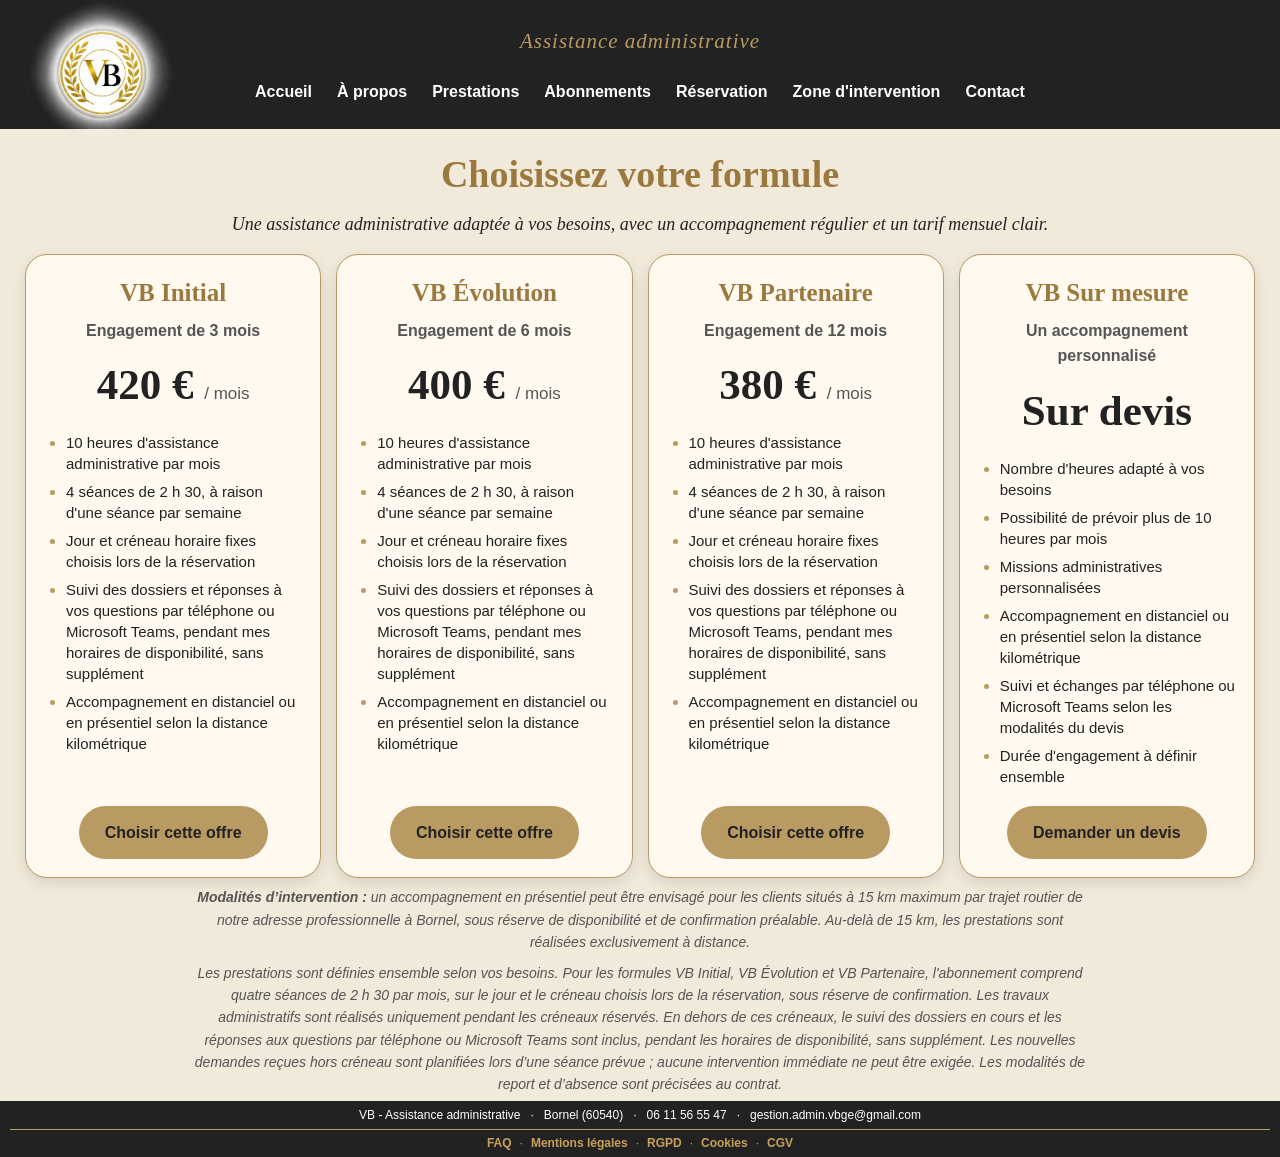
==== abonnements.html @ 1463db6f "Add files via upload" ====
<!DOCTYPE html>
<html lang="fr">
<head>
    <meta charset="UTF-8">
    <meta name="viewport" content="width=device-width, initial-scale=1.0">
    <title>Abonnements - VB Assistance administrative</title>
    <link rel="stylesheet" href="css/style.css">
    <style>
        /* Réglages uniquement pour la page Abonnements */
        body { min-height: 100vh; min-height: 100dvh; display: flex; flex-direction: column; margin: 0; }
        body > header { flex-shrink: 0; }
        body > main.page-abonnements { flex: 1 0 auto; width: 100%; box-sizing: border-box; }
        body > footer.footer-abonnements { margin-top: auto; flex-shrink: 0; width: 100%; box-sizing: border-box; background: #222222; color: #FFFFFF; text-align: center; padding: 6px 10px; }
        .coordonnees-abonnements { display: flex; justify-content: center; align-items: center; flex-wrap: wrap; gap: 5px 10px; font-size: 12px; line-height: 1.4; }
        .footer-abonnements .liens-legaux { display: flex; justify-content: center; align-items: center; flex-wrap: wrap; gap: 8px; margin: 5px 0 0; padding: 5px 0 0; border-top: 1px solid #B89A62; font-size: 12px; line-height: 1.4; }
        .footer-abonnements .liens-legaux a, .footer-abonnements .liens-legaux span { color: #C8A059; }
        .footer-abonnements .liens-legaux a { text-decoration: none; font-weight: bold; }
        .footer-abonnements .liens-legaux a:hover { text-decoration: underline; }
        @media (min-width: 1100px) {
            .page-abonnements { padding-top: 15px; padding-bottom: 5px; }
            .page-abonnements h1 { margin-bottom: 5px; }
            .page-abonnements .intro-abonnements { margin-bottom: 15px; }
            .page-abonnements .carte-abonnement { padding-top: 18px; padding-bottom: 18px; }
            .page-abonnements .carte-abonnement h2 { margin-bottom: 5px; }
            .page-abonnements .duree-abonnement { margin-bottom: 8px; }
            .page-abonnements .prix-abonnement { margin-bottom: 12px; }
            .page-abonnements .carte-abonnement li { margin-bottom: 7px; line-height: 1.4; }
            .page-abonnements .carte-abonnement ul { margin-bottom: 12px; }
            .page-abonnements .note-abonnements { margin-top: 8px; margin-bottom: 0; }
        }
        @media (max-width: 1099px) { .page-abonnements { padding-bottom: 20px; } }
    </style>
</head>
<body>
    <header>
        <img src="logo-vb-soleil-recadre.png" alt="Logo VB" class="logo-vb" style="width: 165px; height: auto; position: absolute; top: -10px; left: 20px;">
        <p>Assistance administrative</p>
        <nav>
            <a href="index.html">Accueil</a>
            <a href="apropos.html">À propos</a>
            <a href="prestations.html">Prestations</a>
            <a href="abonnements.html">Abonnements</a>
            <a href="reservation.html">Réservation</a>
            <a href="zone-intervention.html">Zone d'intervention</a>
            <a href="contact.html">Contact</a>
        </nav>
    </header>
    <main class="page-abonnements">
        <h1>Choisissez votre formule</h1>
        <p class="intro-abonnements">Une assistance administrative adaptée à vos besoins, avec un accompagnement régulier et un tarif mensuel clair.</p>
        <div class="grille-abonnements">
            <!-- VB INITIAL -->
            <article class="carte-abonnement">
                <h2>VB Initial</h2>
                <p class="duree-abonnement">Engagement de 3 mois</p>
                <p class="prix-abonnement">420 € <span>/ mois</span></p>
                <ul>
                    <li>10 heures d'assistance administrative par mois</li>
                    <li>4 séances de 2 h 30, à raison d'une séance par semaine</li>
                    <li>Jour et créneau horaire fixes choisis lors de la réservation</li>
                    <li>Suivi des dossiers et réponses à vos questions par téléphone ou Microsoft Teams, pendant mes horaires de disponibilité, sans supplément</li>
                    <li>Accompagnement en distanciel ou en présentiel selon la distance kilométrique</li>
                </ul>
                <a class="bouton-abonnement" href="reservation.html?formule=VB%20Initial">Choisir cette offre</a>
            </article>
            <!-- VB ÉVOLUTION -->
            <article class="carte-abonnement abonnement-evolution">
                <h2>VB Évolution</h2>
                <p class="duree-abonnement">Engagement de 6 mois</p>
                <p class="prix-abonnement">400 € <span>/ mois</span></p>
                <ul>
                    <li>10 heures d'assistance administrative par mois</li>
                    <li>4 séances de 2 h 30, à raison d'une séance par semaine</li>
                    <li>Jour et créneau horaire fixes choisis lors de la réservation</li>
                    <li>Suivi des dossiers et réponses à vos questions par téléphone ou Microsoft Teams, pendant mes horaires de disponibilité, sans supplément</li>
                    <li>Accompagnement en distanciel ou en présentiel selon la distance kilométrique</li>
                </ul>
                <a class="bouton-abonnement" href="reservation.html?formule=VB%20Evolution">Choisir cette offre</a>
            </article>
            <!-- VB PARTENAIRE -->
            <article class="carte-abonnement">
                <h2>VB Partenaire</h2>
                <p class="duree-abonnement">Engagement de 12 mois</p>
                <p class="prix-abonnement">380 € <span>/ mois</span></p>
                <ul>
                    <li>10 heures d'assistance administrative par mois</li>
                    <li>4 séances de 2 h 30, à raison d'une séance par semaine</li>
                    <li>Jour et créneau horaire fixes choisis lors de la réservation</li>
                    <li>Suivi des dossiers et réponses à vos questions par téléphone ou Microsoft Teams, pendant mes horaires de disponibilité, sans supplément</li>
                    <li>Accompagnement en distanciel ou en présentiel selon la distance kilométrique</li>
                </ul>
                <a class="bouton-abonnement" href="reservation.html?formule=VB%20Partenaire">Choisir cette offre</a>
            </article>
            <!-- VB SUR MESURE -->
            <article class="carte-abonnement">
                <h2>VB Sur mesure</h2>
                <p class="duree-abonnement">Un accompagnement personnalisé</p>
                <p class="prix-abonnement">Sur devis</p>
                <ul>
                    <li>Nombre d'heures adapté à vos besoins</li>
                    <li>Possibilité de prévoir plus de 10 heures par mois</li>
                    <li>Missions administratives personnalisées</li>
                    <li>Accompagnement en distanciel ou en présentiel selon la distance kilométrique</li>
                    <li>Suivi et échanges par téléphone ou Microsoft Teams selon les modalités du devis</li>
                    <li>Durée d'engagement à définir ensemble</li>
                </ul>
                <a class="bouton-abonnement" href="mailto:gestion.admin.vbge@gmail.com?subject=Demande%20de%20devis%20-%20VB%20Sur%20mesure">Demander un devis</a>
            </article>
        </div>
        <p class="note-abonnements"><strong>Modalités d’intervention :</strong> un accompagnement en présentiel peut être envisagé pour les clients situés à 15 km maximum par trajet routier de notre adresse professionnelle à Bornel, sous réserve de disponibilité et de confirmation préalable. Au-delà de 15 km, les prestations sont réalisées exclusivement à distance.</p>

        <p class="note-abonnements">Les prestations sont définies ensemble selon vos besoins. Pour les formules VB Initial, VB Évolution et VB Partenaire, l'abonnement comprend quatre séances de 2 h 30 par mois, sur le jour et le créneau choisis lors de la réservation, sous réserve de confirmation. Les travaux administratifs sont réalisés uniquement pendant les créneaux réservés. En dehors de ces créneaux, le suivi des dossiers en cours et les réponses aux questions par téléphone ou Microsoft Teams sont inclus, pendant les horaires de disponibilité, sans supplément. Les nouvelles demandes reçues hors créneau sont planifiées lors d’une séance prévue ; aucune intervention immédiate ne peut être exigée. Les modalités de report et d’absence sont précisées au contrat.</p>
    </main>
    <footer class="footer-abonnements">
        <div class="coordonnees-abonnements"><span>VB - Assistance administrative</span><span>·</span><span>Bornel (60540)</span><span>·</span><span>06 11 56 55 47</span><span>·</span><span>gestion.admin.vbge@gmail.com</span></div>
        <div class="liens-legaux"><a href="faq.html">FAQ</a><span>·</span><a href="mentions-legales.html">Mentions légales</a><span>·</span><a href="rgpd.html">RGPD</a><span>·</span><a href="cookies.html">Cookies</a><span>·</span><a href="cgv.html">CGV</a></div>
    </footer>
</body>
</html>
---- css/style.css ----
/* =================================
   IDENTITE VISUELLE DE VB
================================= */

:root {
    --or: #B89A62;
    --beige: #F1E9DA;
    --noir: #222222;
    --blanc: #FFFFFF;
}

* {
    box-sizing: border-box;
}

body {
    margin: 0;
    font-family: Arial, sans-serif;
    background-color: var(--beige);
    color: var(--noir);
    line-height: 1.6;
}

/* EN-TETE */

header {
    background-color: var(--noir);
    color: var(--blanc);
    text-align: center;
    padding: 25px 20px;
}

header h1 {
    color: var(--or);
    font-size: 38px;
    margin: 0;
    letter-spacing: 4px;
}

header p {
    margin: 0 0 20px;
}

/* MENU */

nav {
    display: flex;
    justify-content: center;
    flex-wrap: wrap;
    gap: 25px;
}

nav a {
    color: var(--blanc);
    text-decoration: none;
    font-weight: bold;
}

nav a:hover {
    color: var(--or);
}

/* CONTENU */

main {
    width: 100%;
    max-width: none;
    margin: 0;
    padding: 0;
}
section {
    text-align: center;
    margin-bottom: 55px;
}

h2 {
    color: var(--or);
    font-size: 30px;
}

h3 {
    font-size: 26px;
}

/* PIED DE PAGE */

footer {
    background-color: var(--noir);
    color: var(--blanc);
    text-align: center;
    padding: 25px;
}

/* ADAPTATION TELEPHONE */

@media (max-width: 600px) {
    nav {
        flex-direction: column;
        gap: 12px;
    }

    main {
        padding: 30px 15px;
    }

    header h1 {
        font-size: 30px;
    }
}/* IMAGE DE FOND DE L'ACCUEIL */

.hero {
    background:
        linear-gradient(rgba(34, 34, 34, 0.40), rgba(34, 34, 34, 0.55)),
        url("../bureau-vb.png") center center / cover no-repeat;

    min-height: 100vh;
    width: 100%;
    padding: 100px 30px;
    border-radius: 0;
    color: white;

    display: flex;
    flex-direction: column;
    justify-content: flex-start;
    align-items: center;
}header p {
    font-family: Georgia, serif;
    font-size: 21px;
    font-style: italic;
    letter-spacing: 1px;
    color: #B89A62;
}

.bulle-gauche {
    align-self: flex-start;
    margin-left: 5%;
    background-color: #F1E9DA;
    color: #222222;
    border-bottom-left-radius: 4px;
}

.bulle-droite {
    align-self: flex-end;
    margin-right: 5%;
    margin-top: 35px;
    background-color: #B89A62;
    color: #222222;
    border-bottom-right-radius: 4px;
}/* BULLES DE MESSAGE VB */

.hero {
    position: relative;
}

.bulle-message {
    position: absolute;
    z-index: 2;
    max-width: 380px;
    padding: 18px 25px;
    border-radius: 25px;
    box-shadow: 0 5px 15px rgba(0,0,0,0.25);
}

.bulle-message p {
    margin: 0;
    font-family: Georgia, serif;
    font-size: 23px;
    font-style: italic;
    line-height: 1.4;
}

.bulle-gauche {
    top: 35%;
    left: 5%;
    background: #F1E9DA;
    color: #222222;
}

.bulle-gauche::after {
    content: "";
    position: absolute;
    bottom: -15px;
    right: 35px;
    border-width: 16px 16px 0 0;
    border-style: solid;
    border-color: #F1E9DA transparent transparent transparent;
}

.bulle-droite {
    top: 51%;
    right: 20%;
    background: #B89A62;
    color: #222222;
}

.bulle-droite::after {
    content: "";
    position: absolute;
    bottom: -15px;
    left: 35px;
    border-width: 16px 0 0 16px;
    border-style: solid;
    border-color: #B89A62 transparent transparent transparent;
}.hero h2 {
    font-size: 64px;
    font-weight: bold;
    letter-spacing: 4px;
    color: #B89A62;
    -webkit-text-stroke: 1.5px #222222;
    text-shadow: 2px 3px 5px rgba(0,0,0,0.6);
    margin-top: -20px;
}

.logo-vb {
    width: 220px;
    height: auto;
    position: absolute;
    top: 5px;
    left: 20px;
    border-radius: 0;
    box-shadow: none;
}/* PAGE À PROPOS */

.page-apropos {
    width: 100%;
    max-width: none;
    margin: 0;
    padding: 0;
}

.image-apropos {
    display: block;
    width: auto;
    max-width: 100%;
    max-height: calc(100vh - 130px);
    height: auto;
    margin: 0 auto;
    object-fit: contain;
}

/* CENTRER LA PHOTO À PROPOS */

.page-apropos {
    width: 100%;
    display: flex;
    justify-content: center;
    align-items: center;
    padding: 0;
    margin: 0;
}

.image-apropos {
    display: block;
    width: auto;
    max-width: 100%;
    max-height: calc(100vh - 125px);
    object-fit: contain;
    margin: 0 auto;
}/* CORRECTION PHOTO À PROPOS */

.page-apropos {
    width: 100%;
    display: flex;
    justify-content: center;
    align-items: center;
    margin: 0;
    padding: 0;
}

.page-apropos .image-apropos {
    display: block;
    width: 75%;
    max-width: 100%;
    height: auto;
    max-height: calc(100vh - 145px);
    object-fit: contain;
    margin: 0 auto;
}/* PAGE À PROPOS : PHOTO ET BULLES */

.presentation-vb {
    display: grid;
    grid-template-columns: 1fr 2fr 1fr;
    column-gap: 15px;
    row-gap: 30px;
    align-items: start;
    width: 100%;
    margin: 0;
    padding: 15px;
}

/* PHOTO CENTRALE */

.photo-centrale {
    grid-column: 2;
    grid-row: 1;
    min-width: 0;
    align-self: start;
}

.photo-centrale img {
    display: block;
    width: 100%;
    height: auto;
    border-radius: 8px;
}

/* BULLES DU HAUT */

.colonne-gauche,
.colonne-droite {
    display: flex;
    flex-direction: column;
    gap: 85px;
    padding-top: 75px;
    min-width: 0;
}

.colonne-gauche {
    grid-column: 1;
    grid-row: 1;
}

.colonne-droite {
    grid-column: 3;
    grid-row: 1;
}

/* STYLE DES BULLES */

.bulle-apropos {
    background: rgba(255, 250, 240, 0.96);
    border: 1px solid #B89A62;
    border-radius: 16px;
    padding: 14px;
    box-shadow: 0 5px 15px rgba(0, 0, 0, 0.12);
    text-align: left;
    font-size: 14px;
    line-height: 1.4;
    min-width: 0;
    opacity: 0;
    animation: apparition-bulle 1s ease forwards;
}

.bulle-apropos h3 {
    color: #9B783D;
    font-family: Georgia, serif;
    font-size: 19px;
    margin: 0 0 10px;
}

.bulle-apropos p {
    margin: 0 0 8px;
}



.bulles-bas {
    grid-column: 1 / 4;
    grid-row: 2;
    display: grid;
    grid-template-columns: 1fr 1fr;
    gap: 20px;
    width: 75%;
    margin: 0 auto;
}

.bulles-bas .bulle-6,
.bulles-bas .bulle-5 {
    grid-column: auto;
    grid-row: auto;
    width: 100%;
    margin: 0;
}

/* ANIMATIONS PROGRESSIVES *//* LES DEUX BULLES SOUS LA PHOTO */

.bulle-1 { animation-delay: 0.5s; }
.bulle-3 { animation-delay: 1.5s; }
.bulle-2 { animation-delay: 2.5s; }
.bulle-4 { animation-delay: 3.5s; }

.bulle-6 {
    animation: apparition-gauche 1s ease forwards;
    animation-delay: 4.5s;
}

.bulle-5 {
    animation: apparition-droite 1s ease forwards;
    animation-delay: 5.5s;
}

@keyframes apparition-bulle {
    from {
        opacity: 0;
        transform: translateY(20px);
    }
    to {
        opacity: 1;
        transform: translateY(0);
    }
}

@keyframes apparition-gauche {
    from {
        opacity: 0;
        transform: translateX(-60px);
    }
    to {
        opacity: 1;
        transform: translateX(0);
    }
}

@keyframes apparition-droite {
    from {
        opacity: 0;
        transform: translateX(60px);
    }
    to {
        opacity: 1;
        transform: translateX(0);
    }
}

/* ADAPTATION TABLETTES ET TÉLÉPHONES */

@media (max-width: 900px) {
    .presentation-vb {
        grid-template-columns: 1fr;
        gap: 25px;
    }

    .photo-centrale,
    .colonne-gauche,
    .colonne-droite,
    .bulle-5,
    .bulle-6 {
        grid-column: 1;
        grid-row: auto;
        width: 100%;
    }

    .photo-centrale {
        grid-row: 1;
    }

    .colonne-gauche,
    .colonne-droite {
        padding-top: 0;
         gap: 25px;
}

} 
/* ===== PAGE PRESTATIONS ===== */

.page-prestations {
    width: 100%;
    max-width: 1800px;
    margin: 0 auto;
    padding: 35px 20px 60px;
}

.intro-prestations {
    width: 100%;
    max-width: none;
    margin: 0 auto 65px;
    text-align: center;

    font-family: Georgia, serif;
    font-size: 20px;
    font-weight: bold;
    font-style: italic;
    letter-spacing: 0.2px;
    line-height: 1.5;

    color: #222222;
}

@media (min-width: 1200px) {
    .intro-prestations {
        white-space: nowrap;
       font-size: 20px;
    }
}

.grille-prestations {
    display: grid;
    grid-template-columns: repeat(4, minmax(0, 1fr));
    gap: 12px;
    align-items: stretch;
    text-align: left;
    margin-bottom: 0;
}

.cadre-prestation {
    min-width: 0;
    padding: 25px 17px;
    border: 1px solid #B89A62;
    border-radius: 22px;
    background-color: #FFF9F0;
    color: #222222;
    text-align: left;
    box-shadow: 0 4px 12px rgba(0, 0, 0, 0.08);
    opacity: 0;
    animation: descente-prestation 0.9s ease-out forwards;
}

.cadre-prestation:nth-child(1) { animation-delay: 0.2s; }
.cadre-prestation:nth-child(2) { animation-delay: 0.7s; }
.cadre-prestation:nth-child(3) { animation-delay: 1.2s; }
.cadre-prestation:nth-child(4) { animation-delay: 1.7s; }

.cadre-prestation h2 {
    margin: -70px 0 25px;
    min-height: 45px;
    padding: 0;

    font-family: Georgia, serif;
    font-size: 23px;
    font-weight: bold;
    line-height: 1.2;
    text-align: center;
    color: #9B783D;

    border: none;
}

.cadre-prestation ul {
    margin: 0;
    padding-left: 20px;
    text-align: left;
}

.cadre-prestation li {
    margin-bottom: 12px;
    font-size: 14px;
    line-height: 1.5;
    text-align: left;
}

.cadre-prestation li::marker {
    color: #B89A62;
}

@keyframes descente-prestation {
    from {
        opacity: 0;
        transform: translateY(-100px);
    }
    to {
        opacity: 1;
        transform: translateY(0);
    }
}

@media (max-width: 1100px) {
    .grille-prestations {
        grid-template-columns: repeat(2, minmax(0, 1fr));
    }
}

@media (max-width: 650px) {
    .grille-prestations {
        grid-template-columns: 1fr;
    }

    .page-prestations {
        padding: 25px 15px;
    }

    .cadre-prestation h2 {
        min-height: 0;
    }
}

@media (prefers-reduced-motion: reduce) {
    .cadre-prestation {
        animation: none;
        opacity: 1;
    }
}

.intro-prestations {
    font-style: italic;
    animation: defilement-vb 25s linear infinite alternate;
}

@keyframes defilement-vb {
    0% {
        transform: translateX(-20%);
    }

    100% {
        transform: translateX(20%);
    }
}

@media (prefers-reduced-motion: reduce) {
    .intro-prestations {
        animation: none;
        white-space: normal;
        height: auto;
    }
}/* PHOTOS EN ARRIÈRE-PLAN DES PRESTATIONS */

.cadre-prestation.gestion {
    background:
        linear-gradient(to bottom, transparent 0%, #FFF9F0 45%),
        url("../photo-gestion.png") center top / 100% auto no-repeat;
    background-color: #FFF9F0;
}

.cadre-prestation.facturation {
    background:
        linear-gradient(to bottom, transparent 0%, #FFF9F0 45%),
        url("../photo-factures.png") center top / 100% auto no-repeat;
    background-color: #FFF9F0;
}

.cadre-prestation.relation {
    background:
        linear-gradient(to bottom, transparent 0%, #FFF9F0 45%),
        url("../photo-relation.png") center top / 100% auto no-repeat;
    background-color: #FFF9F0;
}

.cadre-prestation.planification {
    background:
        linear-gradient(to bottom, transparent 0%, #FFF9F0 45%),
        url("../photo-planification.png") center top / 100% auto no-repeat;
    background-color: #FFF9F0;
}/* =================================
   PAGE ABONNEMENTS VB
================================= */

.page-abonnements {
    width: 100%;
    max-width: 1450px;
    margin: 0 auto;
    padding: 40px 25px 65px;
    text-align: center;
}

.page-abonnements h1 {
    font-family: Georgia, serif;
    font-size: 38px;
    color: #9B783D;
    margin: 0 0 15px;
}

.intro-abonnements {
    font-family: Georgia, serif;
    font-size: 19px;
    font-style: italic;
    color: #222222;
    margin: 0 auto 45px;
    max-width: 900px;
}

.grille-abonnements {
    display: grid;
    grid-template-columns: repeat(3, minmax(0, 1fr));
    gap: 25px;
    align-items: stretch;
}

.carte-abonnement {
    display: flex;
    flex-direction: column;
    align-items: center;
    min-width: 0;
    padding: 35px 25px;
    background: #FFF9F0;
    border: 1px solid #B89A62;
    border-radius: 22px;
    box-shadow: 0 5px 15px rgba(0, 0, 0, 0.10);
    transition: transform 0.3s ease,
                box-shadow 0.3s ease;
}

.carte-abonnement:hover {
    transform: translateY(-6px);
    box-shadow: 0 10px 25px rgba(0, 0, 0, 0.15);
}

.carte-abonnement h2 {
    font-family: Georgia, serif;
    font-size: 29px;
    color: #9B783D;
    margin: 0 0 12px;
}

.duree-abonnement {
    font-size: 16px;
    font-weight: bold;
    color: #555555;
    margin: 0 0 20px;
}

.prix-abonnement {
    font-family: Georgia, serif;
    font-size: 43px;
    font-weight: bold;
    color: #222222;
    margin: 0 0 28px;
}

.prix-abonnement span {
    font-family: Arial, sans-serif;
    font-size: 17px;
    font-weight: normal;
    color: #555555;
}

.carte-abonnement ul {
    width: 100%;
    padding-left: 22px;
    margin: 0 0 30px;
    text-align: left;
    flex-grow: 1;
}

.carte-abonnement li {
    font-size: 15px;
    line-height: 1.6;
    margin-bottom: 14px;
    color: #222222;
}

.carte-abonnement li::marker {
    color: #B89A62;
}

.bouton-abonnement {
    display: inline-block;
    padding: 14px 26px;
    background: #B89A62;
    color: #222222;
    font-size: 16px;
    font-weight: bold;
    text-decoration: none;
    border-radius: 30px;
    transition: background 0.3s ease;
}

.bouton-abonnement:hover {
    background: #D4B77C;
}

.abonnement-evolution {
    border: 2px solid #B89A62;
}

.note-abonnements {
    max-width: 900px;
    margin: 35px auto 0;
    font-size: 14px;
    font-style: italic;
    color: #555555;
}

/* ADAPTATION TABLETTES */

@media (max-width: 950px) {
    .grille-abonnements {
        grid-template-columns: 1fr;
        max-width: 550px;
        margin: 0 auto;
    }
}

/* ADAPTATION TÉLÉPHONES */

@media (max-width: 650px) {
    .page-abonnements {
        padding: 25px 15px 45px;
    }

    .page-abonnements h1 {
        font-size: 30px;
    }

    .intro-abonnements {
        font-size: 17px;
    }

    .carte-abonnement {
        padding: 25px 20px;
    }
}

@media (prefers-reduced-motion: reduce) {
    .carte-abonnement {
        transition: none;
    }
}/* QUATRE CARTES D'ABONNEMENT */

@media (min-width: 1101px) {
    .grille-abonnements {
        grid-template-columns: repeat(4, minmax(0, 1fr));
        gap: 15px;
    }

    .carte-abonnement {
        padding: 30px 18px;
    }

    .carte-abonnement h2 {
        font-size: 25px;
    }
}/* AJUSTEMENT PAGE ABONNEMENTS */

@media (min-width: 1200px) {
    .intro-abonnements {
        max-width: none;
        white-space: nowrap;
        font-size: 18px;
        margin-bottom: 25px;
    }

    .page-abonnements {
        padding-top: 30px;
    }
}/* REMONTER LA PHRASE SOUS LES ABONNEMENTS */

.note-abonnements {
    margin-top: 15px;
}/* CORRECTION AFFICHAGE DES 4 ABONNEMENTS */

@media (min-width: 1101px) {
    .page-abonnements .grille-abonnements {
        display: grid;
        grid-template-columns: repeat(4, minmax(0, 1fr));
        gap: 15px;
    }

    .page-abonnements .carte-abonnement {
        background: #FFF9F0;
        border: 1px solid #B89A62;
    }

    .page-abonnements .bouton-abonnement {
        background: #B89A62;
        color: #222222;
    }
}
/* Liens du pied de page */
.liens-legaux {
    display: flex;
    justify-content: center;
    align-items: center;
    flex-wrap: wrap;
    gap: 10px;
    margin-top: 20px;
    padding-top: 15px;
    border-top: 1px solid #c8a059;
    font-size: 14px;
}

.liens-legaux a,
.liens-legaux span {
    color: #c8a059;
}

.liens-legaux a {
    text-decoration: none;
    font-weight: bold;
}

.liens-legaux a:hover {
    text-decoration: underline;
}
/* Accueil : réduire l'espace vertical */
body:has(.accueil-vb) {
    min-height: 100vh;
    display: flex;
    flex-direction: column;
}

body:has(.accueil-vb) main {
    flex: 1;
    min-height: 0;
}

body:has(.accueil-vb) footer {
    padding-top: 10px;
    padding-bottom: 10px;
}

body:has(.accueil-vb) footer p {
    margin: 4px 0;
}

body:has(.accueil-vb) .liens-legaux {
    margin-top: 8px;
    padding-top: 8px;
}
/* Pied de page compact - accueil uniquement */
body:has(.accueil-vb) footer {
    padding: 12px 15px !important;
}

body:has(.accueil-vb) footer p {
    margin: 3px 0 !important;
    line-height: 1.3;
}

body:has(.accueil-vb) .liens-legaux {
    margin-top: 10px !important;
    padding-top: 10px !important;
    gap: 8px;
}
/* ACCUEIL : tout faire tenir sur un écran d'ordinateur */
@media (min-width: 900px) {
    body:has(.accueil-vb) {
        height: 100vh;
        height: 100dvh;
        min-height: 0;
        display: flex;
        flex-direction: column;
        overflow: hidden;
    }

    body:has(.accueil-vb) header,
    body:has(.accueil-vb) footer {
        flex-shrink: 0;
    }

    body:has(.accueil-vb) main {
        flex: 1 1 0;
        min-height: 0;
        overflow: hidden;
        padding: 0;
        margin: 0;
    }

    body:has(.accueil-vb) .accueil-vb {
        height: 100%;
        min-height: 0 !important;
        margin: 0;
        background-size: cover;
        background-position: center;
    }

    body:has(.accueil-vb) footer {
        padding: 8px 15px !important;
    }

    body:has(.accueil-vb) footer p {
        margin: 2px 0 !important;
        line-height: 1.2;
    }

    body:has(.accueil-vb) .liens-legaux {
        margin-top: 6px !important;
        padding-top: 6px !important;
    }
    /* Pied de page compact - page À propos */
body:has(.presentation-vb) footer {
    padding: 8px 15px !important;
}

body:has(.presentation-vb) footer p {
    margin: 2px 0 !important;
    line-height: 1.2;
}

body:has(.presentation-vb) .liens-legaux {
    margin-top: 6px !important;
    padding-top: 6px !important;
}
/* Pied de page À propos : deux lignes compactes */
body:has(.presentation-vb) .footer-apropos {
    display: block !important;
    padding: 6px 10px !important;
    min-height: 0 !important;
    height: auto !important;
    text-align: center;
}

body:has(.presentation-vb) .coordonnees-apropos {
    display: flex;
    justify-content: center;
    align-items: center;
    flex-wrap: wrap;
    gap: 5px 10px;
    color: white;
    font-size: 12px;
}

body:has(.presentation-vb) .liens-legaux {
    display: flex;
    justify-content: center;
    flex-wrap: wrap;
    gap: 8px;
    width: 100%;
    margin: 5px 0 0 !important;
    padding: 5px 0 0 !important;
    font-size: 12px;
}
/* Accueil : pied de page identique à À propos */
body:has(.accueil-vb) .footer-accueil {
    display: block !important;
    padding: 6px 10px !important;
    min-height: 0 !important;
    height: auto !important;
    text-align: center;
}

body:has(.accueil-vb) .coordonnees-accueil {
    display: flex;
    justify-content: center;
    align-items: center;
    flex-wrap: wrap;
    gap: 5px 10px;
    color: white;
    font-size: 12px;
}

body:has(.accueil-vb) .liens-legaux {
    display: flex;
    justify-content: center;
    flex-wrap: wrap;
    gap: 8px;
    width: 100%;
    margin: 5px 0 0 !important;
    padding: 5px 0 0 !important;
    font-size: 12px;
}
/* CORRECTION PAGE PRESTATIONS UNIQUEMENT */

/* Supprimer le débordement horizontal */
body:has(.page-prestations) {
    overflow-x: hidden;
}

.page-prestations {
    max-width: 100%;
    padding-left: 20px;
    padding-right: 20px;
}

/* Garder l'animation de la phrase sans élargir la page */
.page-prestations .intro-prestations {
    white-space: normal;
    max-width: 100%;
    margin-bottom: 65px;
}

/* Garder les quatre cadres bien alignés */
.page-prestations .grille-prestations {
    width: 100%;
    max-width: 100%;
}

/* Pied de page compact */
body:has(.page-prestations) .footer-prestations {
    width: 100%;
    padding: 6px 10px !important;
}
/* PRESTATIONS : phrase d'introduction sans débordement */
body:has(.page-prestations) .intro-prestations {
    width: 100%;
    max-width: 100%;
    white-space: normal !important;
    overflow-wrap: break-word;
    padding: 0 15px;
    font-size: 18px;
}
 /* VB - Sécuriser les liens du pied de page */

footer {
    position: relative;
    z-index: 10;
}

.liens-legaux {
    position: relative;
    z-index: 11;
}

.liens-legaux a {
    position: relative;
    z-index: 12;
    pointer-events: auto;
    cursor: pointer;
}
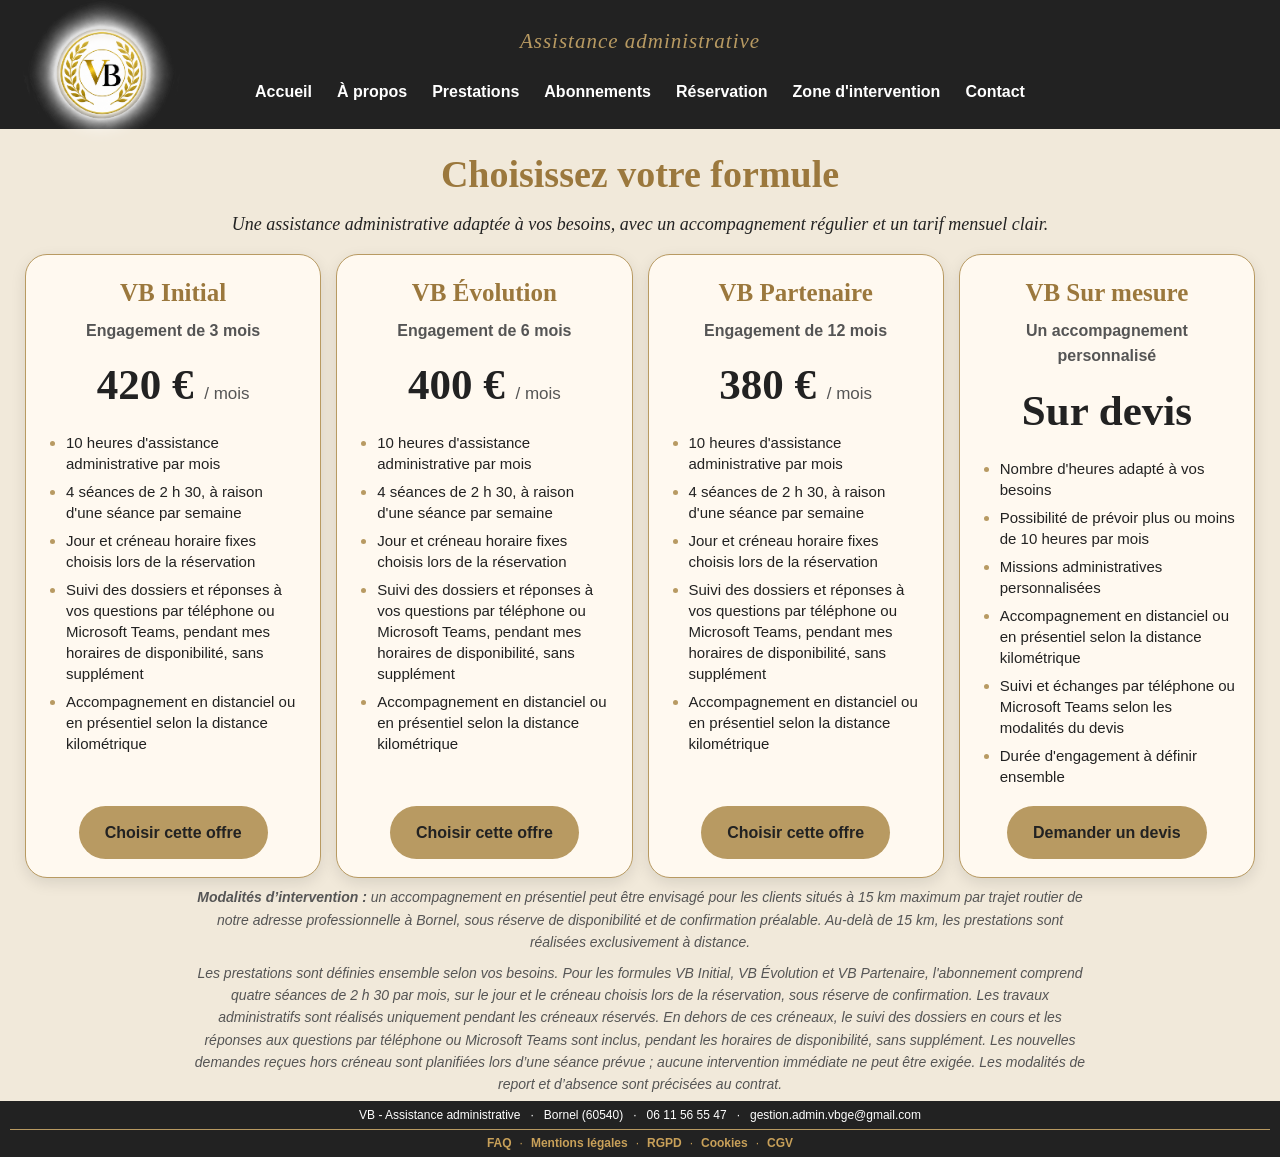
==== commit 0840e821: "Update abonnements.html" ====
--- a/abonnements.html
+++ b/abonnements.html
@@ -98,7 +98,7 @@
                 <p class="prix-abonnement">Sur devis</p>
                 <ul>
                     <li>Nombre d'heures adapté à vos besoins</li>
-                    <li>Possibilité de prévoir plus de 10 heures par mois</li>
+                    <li>Possibilité de prévoir plus ou moins de 10 heures par mois</li>
                     <li>Missions administratives personnalisées</li>
                     <li>Accompagnement en distanciel ou en présentiel selon la distance kilométrique</li>
                     <li>Suivi et échanges par téléphone ou Microsoft Teams selon les modalités du devis</li>
